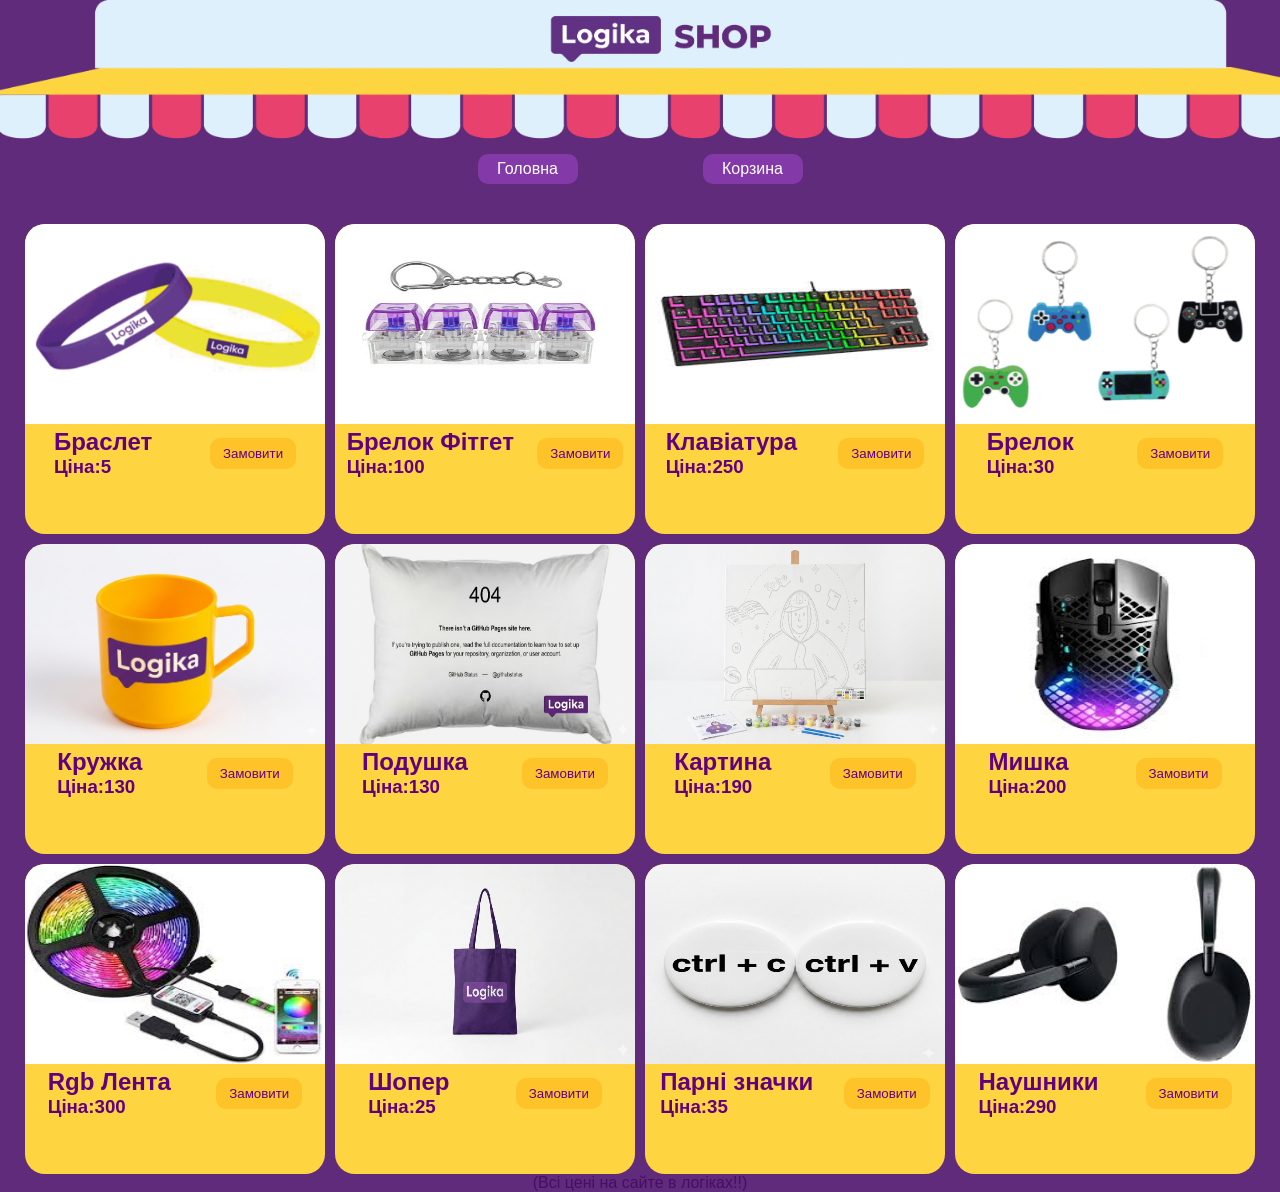
==== index.html @ fb31494c "Add files via upload" ====
<!DOCTYPE html>
<html lang="ua">

<head>
    <link rel="shortcut icon" href="images/logo.jpg">
    <link rel="stylesheet" href="indexstyle.css">
    <title>Logika Shop</title>
    <meta name="viewport" content="width=device-width, initial-scale=1.0">
</head>

<body>
    <div class="head">
        <a href="https://logikaschool.com/" target="_blank" rel="noopener noreferrer"><img src="images/title.png"></a>
        <div class="topline">
            <ul>
                <li><a href="">Головна</a></li>
                <li><a href="basket.html">Корзина</a></li>
            </ul>
        </div>
    </div>
    <div class="cardContainer" id="Container"></div>
    <div class="bottomline">
        <p>(Всі цені на сайте в логіках!!)</p>
    </div>
    <script src="indexscript.js"></script>
</body>

</html>
---- indexstyle.css ----
* {
    margin: 0;
    padding: 0;
    box-sizing: border-box;
}

html {
    background-color: #602b7b;
    font-family: sans-serif;
    overflow-x: hidden;
}

img {
    height: 150px;
}

.topline {
    display: flex;
    justify-content: center;
}

.topline ul{
    width: 50vh;
    display: flex;
    list-style: none;
    justify-content: space-around;
}

.topline ul li {
    width: 100px;
    height: 30px;
    background-color: #833aa8;
    display: flex;
    justify-content: center;
    align-items: center;
    border-radius: 10px;
}

.topline ul a {
    color: white;
    text-decoration: none;
}

.cardContainer{
    margin-top: 40px;
    display: flex;
    flex-wrap: wrap;
    justify-content: center;
    gap: 10px;
}

.card {
    width: 300px;
    height: 310px;
    background-color: #ffd441;
    border-radius: 20px;
}

.card img {
    width: 300px;
    height: 200px;
    border-radius: 20px 20px 0 0;
}

.interface {
    display: flex;
    justify-content: space-around;
    align-items: center;
    color: #620080;
}

.interface button {
    width: 86px;
    height: 31px;
    cursor: pointer;
    border: none;
    border-radius: 10px;
    background-color: #ffc32a;
    color: #620080;
    transition: 0.3s;
}

.interface button:hover {
    transform: scale(1.2);
    border-radius: 5px;
}

.interface button:active {
    background-color: #ffd876;
    color: А#ffffff;
    border-radius: 10px;
}

.bottomline {
    display: flex;
    justify-content: center;
    color: #480d66;
}

@media (max-width: 768px) {
    img {
        height: 40px;
    }
    .card img {
        width: 200px;
        height: 100px;
    }

    .card {
        width: 200px;
        height: 210px;
        background-color: #ffd441;
        border-radius: 20px;
    }

}
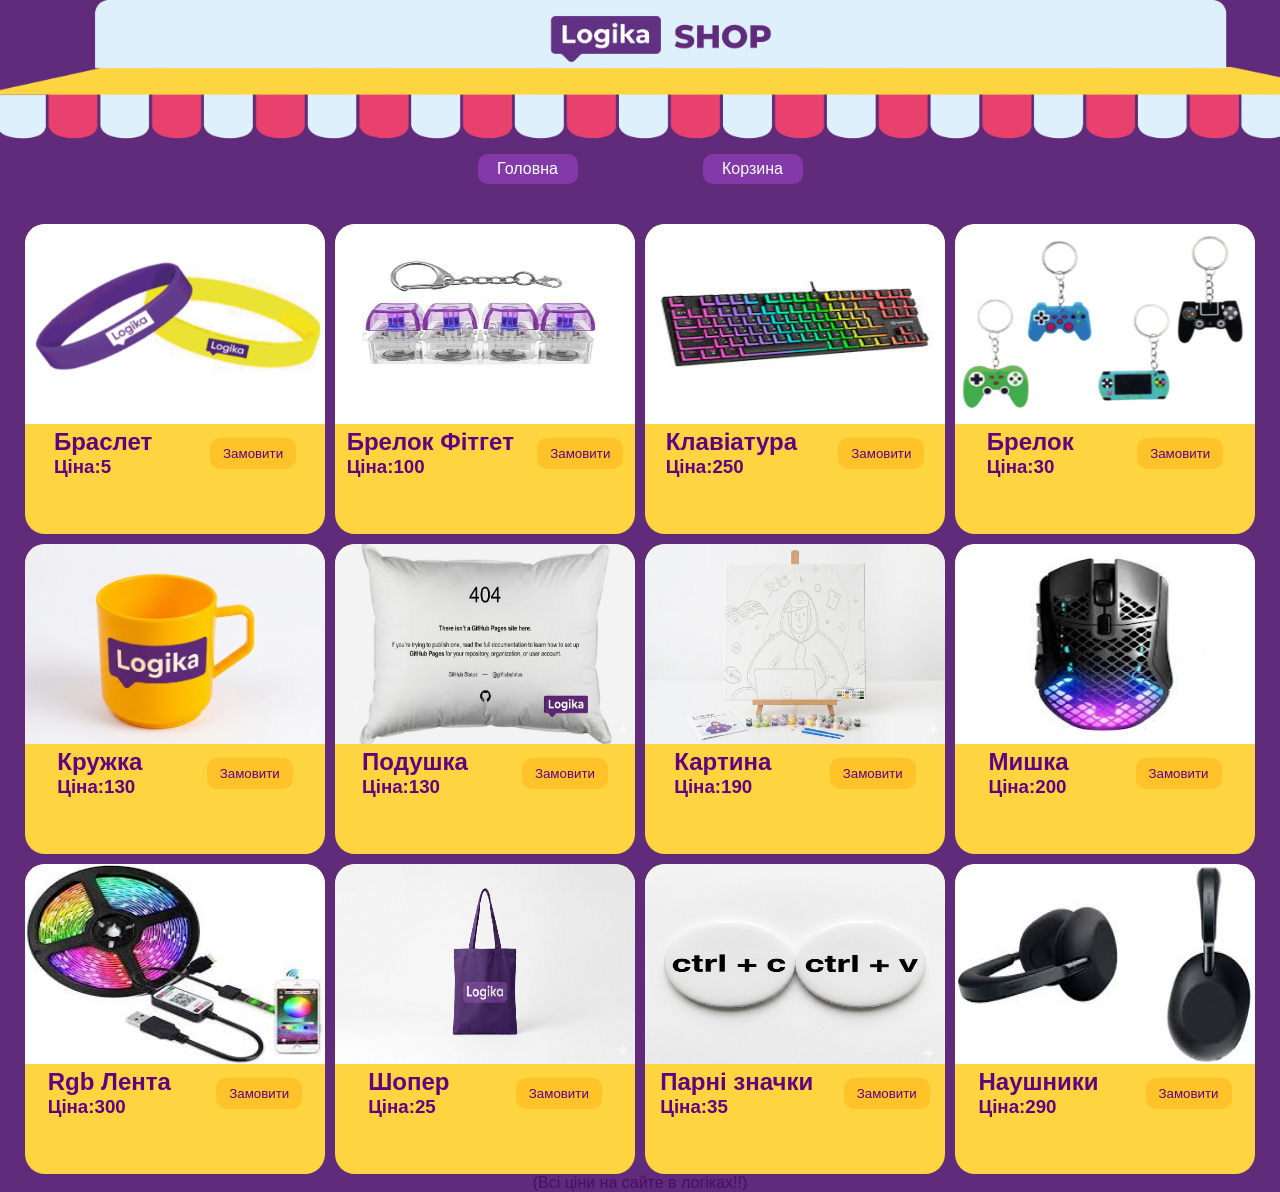
==== commit df965bf8: "Update index.html" ====
--- a/index.html
+++ b/index.html
@@ -20,9 +20,9 @@
     </div>
     <div class="cardContainer" id="Container"></div>
     <div class="bottomline">
-        <p>(Всі цені на сайте в логіках!!)</p>
+        <p>(Всі ціни на сайте в логіках!!)</p>
     </div>
     <script src="indexscript.js"></script>
 </body>
 
-</html>+</html>
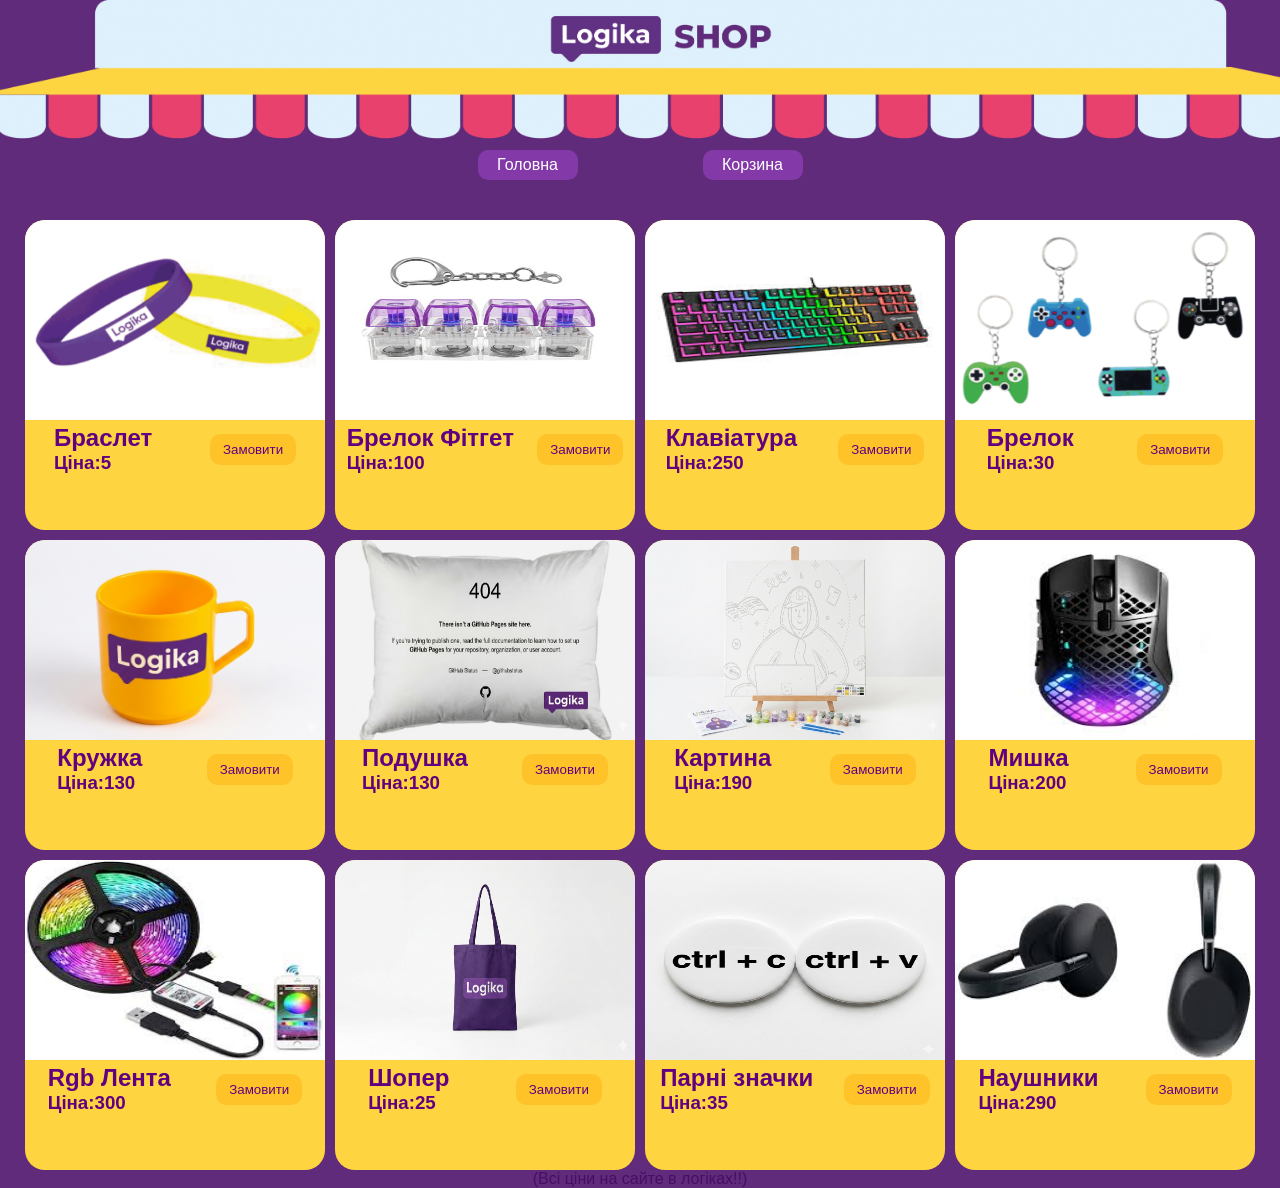
==== commit d4ea6a27: "Update index.html" ====
--- a/index.html
+++ b/index.html
@@ -10,7 +10,7 @@
 
 <body>
     <div class="head">
-        <a href="https://logikaschool.com/" target="_blank" rel="noopener noreferrer"><img src="images/title.png"></a>
+        <a href="https://logikaschool.com/" target="_blank" rel="noopener noreferrer"><img class="topline" src="images/title.png"></a>
         <div class="topline">
             <ul>
                 <li><a href="">Головна</a></li>
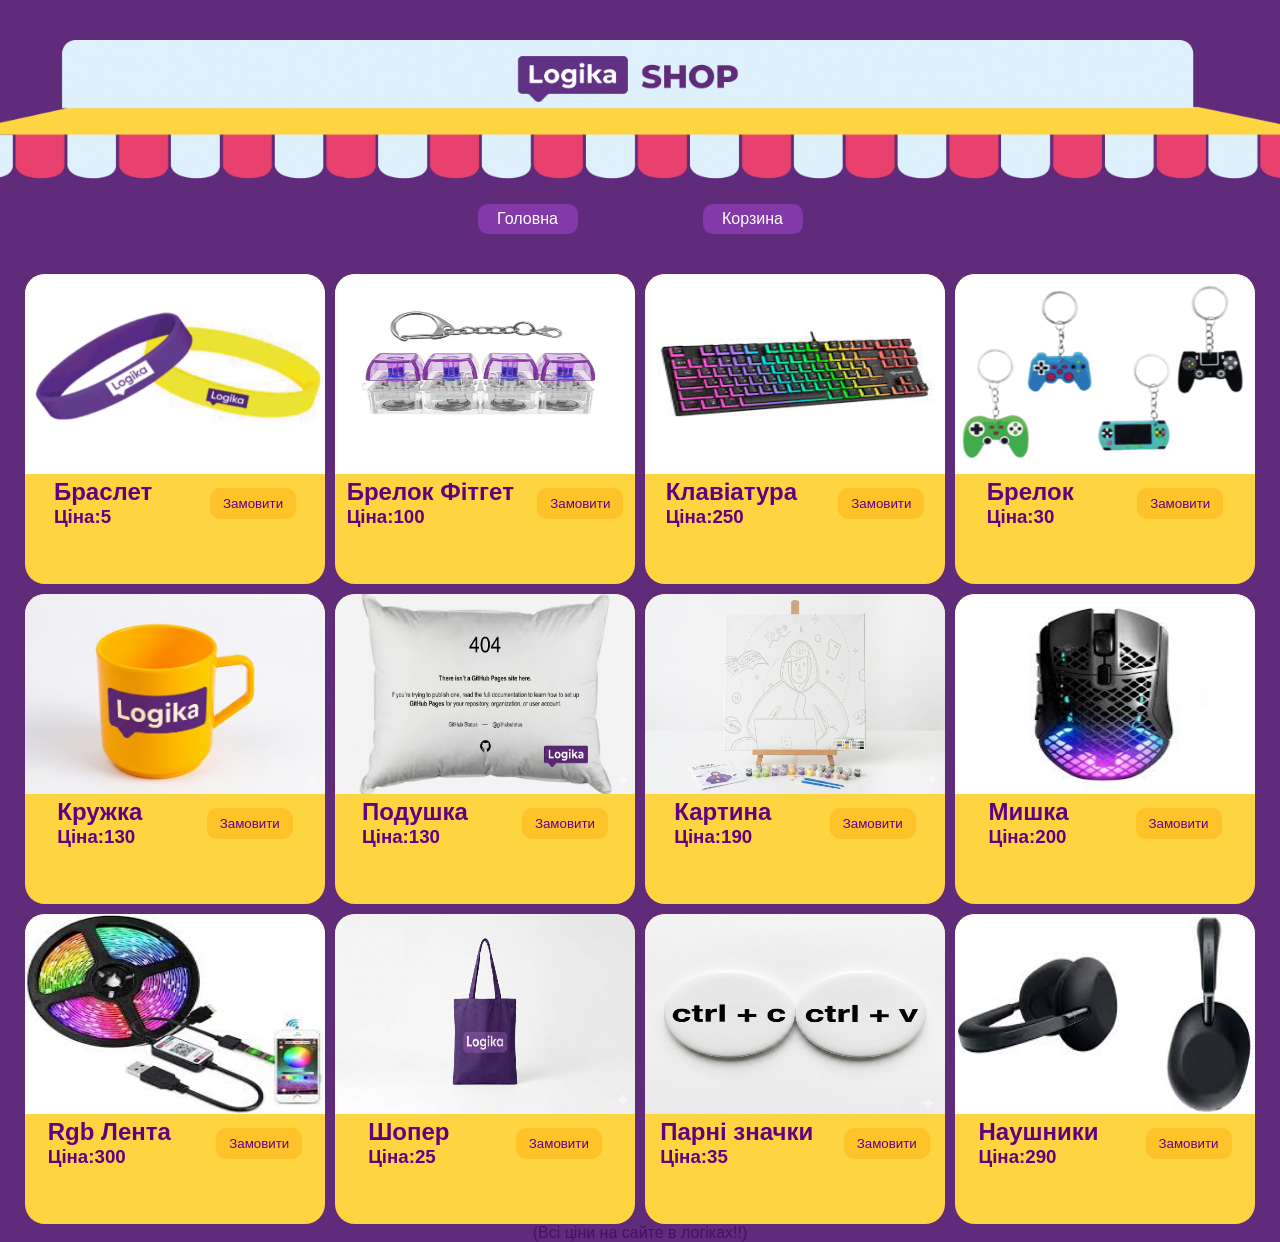
==== commit 269ac215: "Update index.html" ====
--- a/index.html
+++ b/index.html
@@ -9,8 +9,8 @@
 </head>
 
 <body>
-    <div class="head">
-        <a href="https://logikaschool.com/" target="_blank" rel="noopener noreferrer"><img class="topline" src="images/title.png"></a>
+    <div class="cardContainer">
+        <a href="https://logikaschool.com/" target="_blank" rel="noopener noreferrer"><img src="images/title.png"></a>
         <div class="topline">
             <ul>
                 <li><a href="">Головна</a></li>
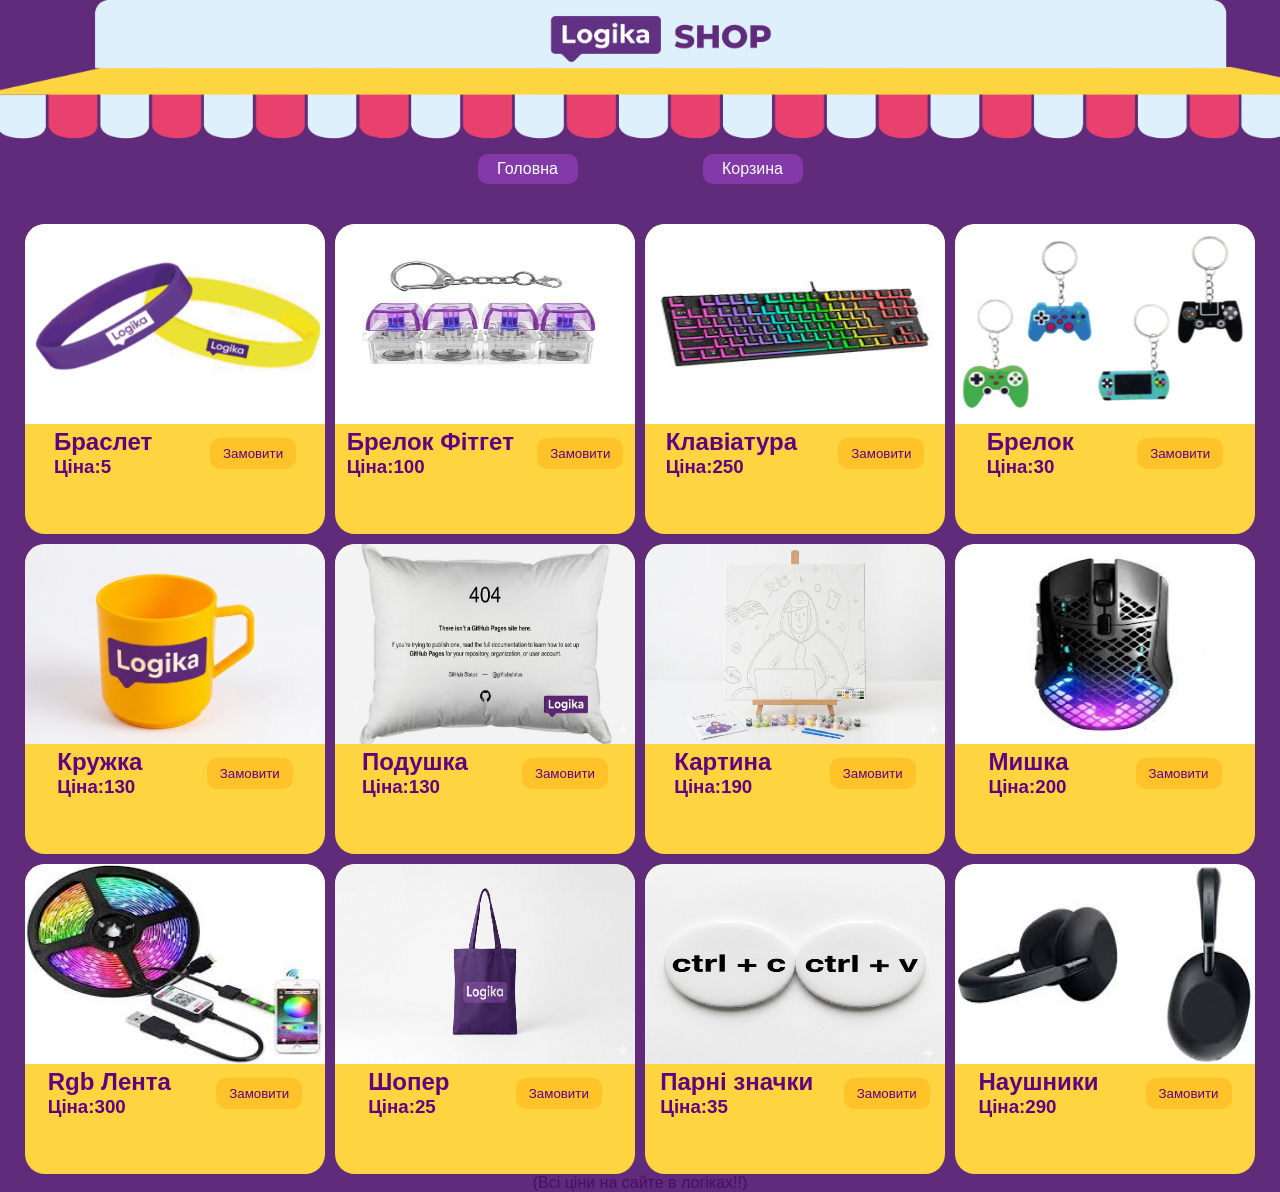
==== commit 39719cd7: "Update index.html" ====
--- a/index.html
+++ b/index.html
@@ -9,7 +9,7 @@
 </head>
 
 <body>
-    <div class="cardContainer">
+    <div class="head">
         <a href="https://logikaschool.com/" target="_blank" rel="noopener noreferrer"><img src="images/title.png"></a>
         <div class="topline">
             <ul>
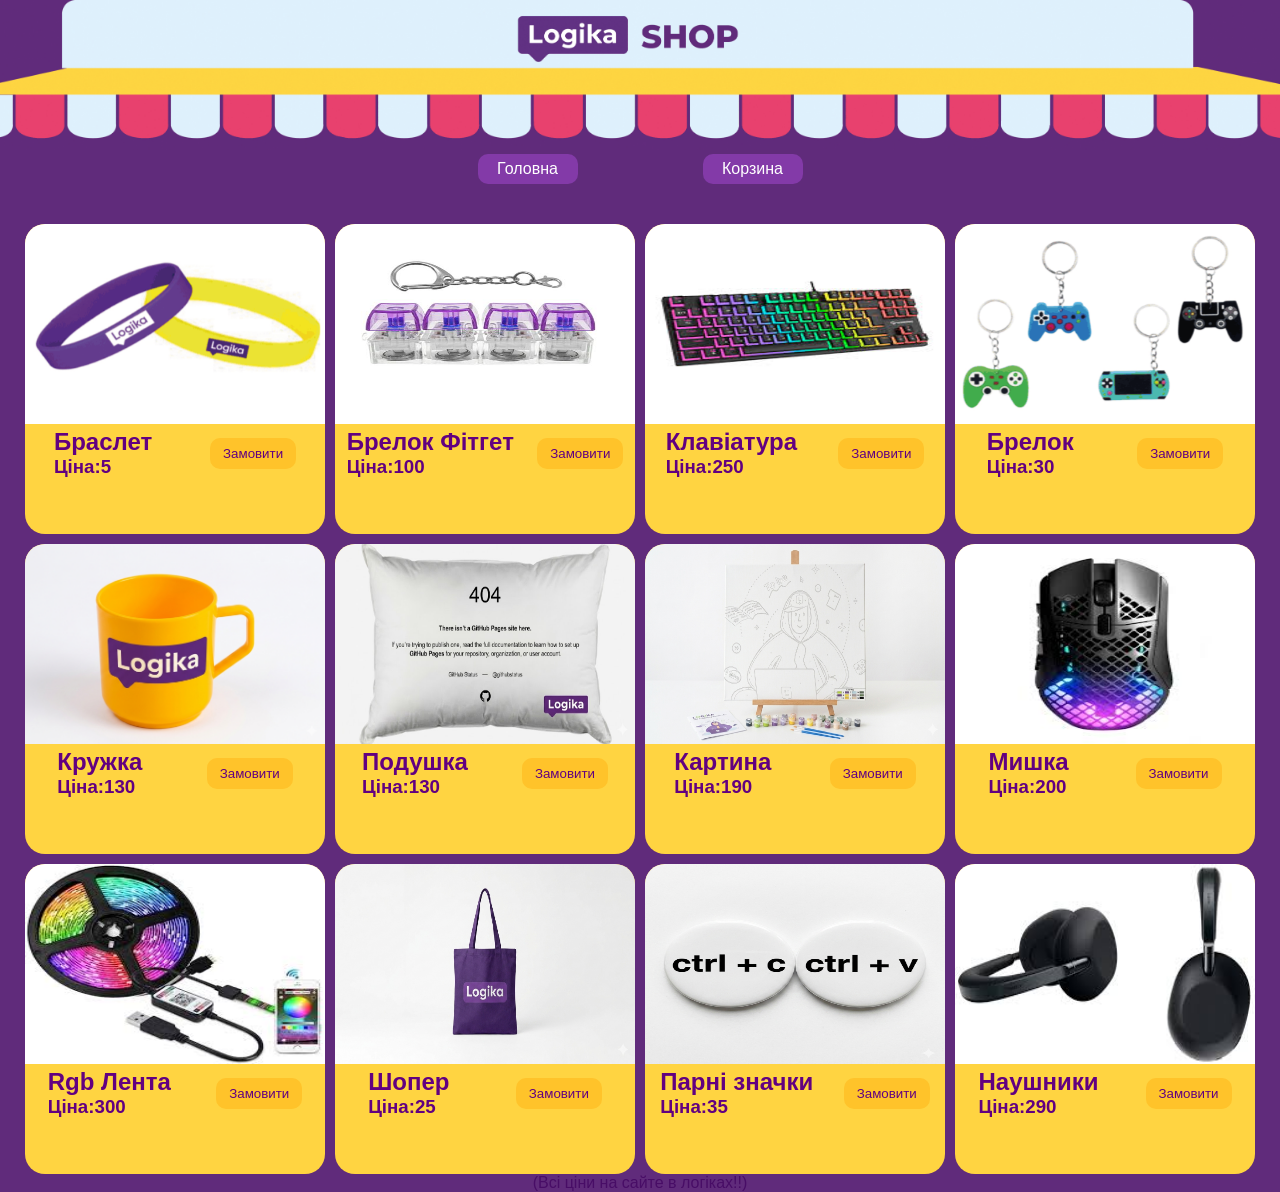
==== commit 713d86bd: "Update index.html" ====
--- a/index.html
+++ b/index.html
@@ -11,12 +11,12 @@
 <body>
     <div class="head">
         <a href="https://logikaschool.com/" target="_blank" rel="noopener noreferrer"><img src="images/title.png"></a>
-        <div class="topline">
-            <ul>
-                <li><a href="">Головна</a></li>
-                <li><a href="basket.html">Корзина</a></li>
-            </ul>
-        </div>
+    </div>
+    <div class="topline">
+        <ul>
+            <li><a href="">Головна</a></li>
+            <li><a href="basket.html">Корзина</a></li>
+        </ul>
     </div>
     <div class="cardContainer" id="Container"></div>
     <div class="bottomline">
--- a/indexstyle.css
+++ b/indexstyle.css
@@ -17,6 +17,12 @@
 .topline {
     display: flex;
     justify-content: center;
+}
+
+.head {
+    display: flex;
+    justify-content: center;
+    flex-wrap: wrap;
 }
 
 .topline ul{
@@ -113,4 +119,4 @@
         border-radius: 20px;
     }
 
-}+}
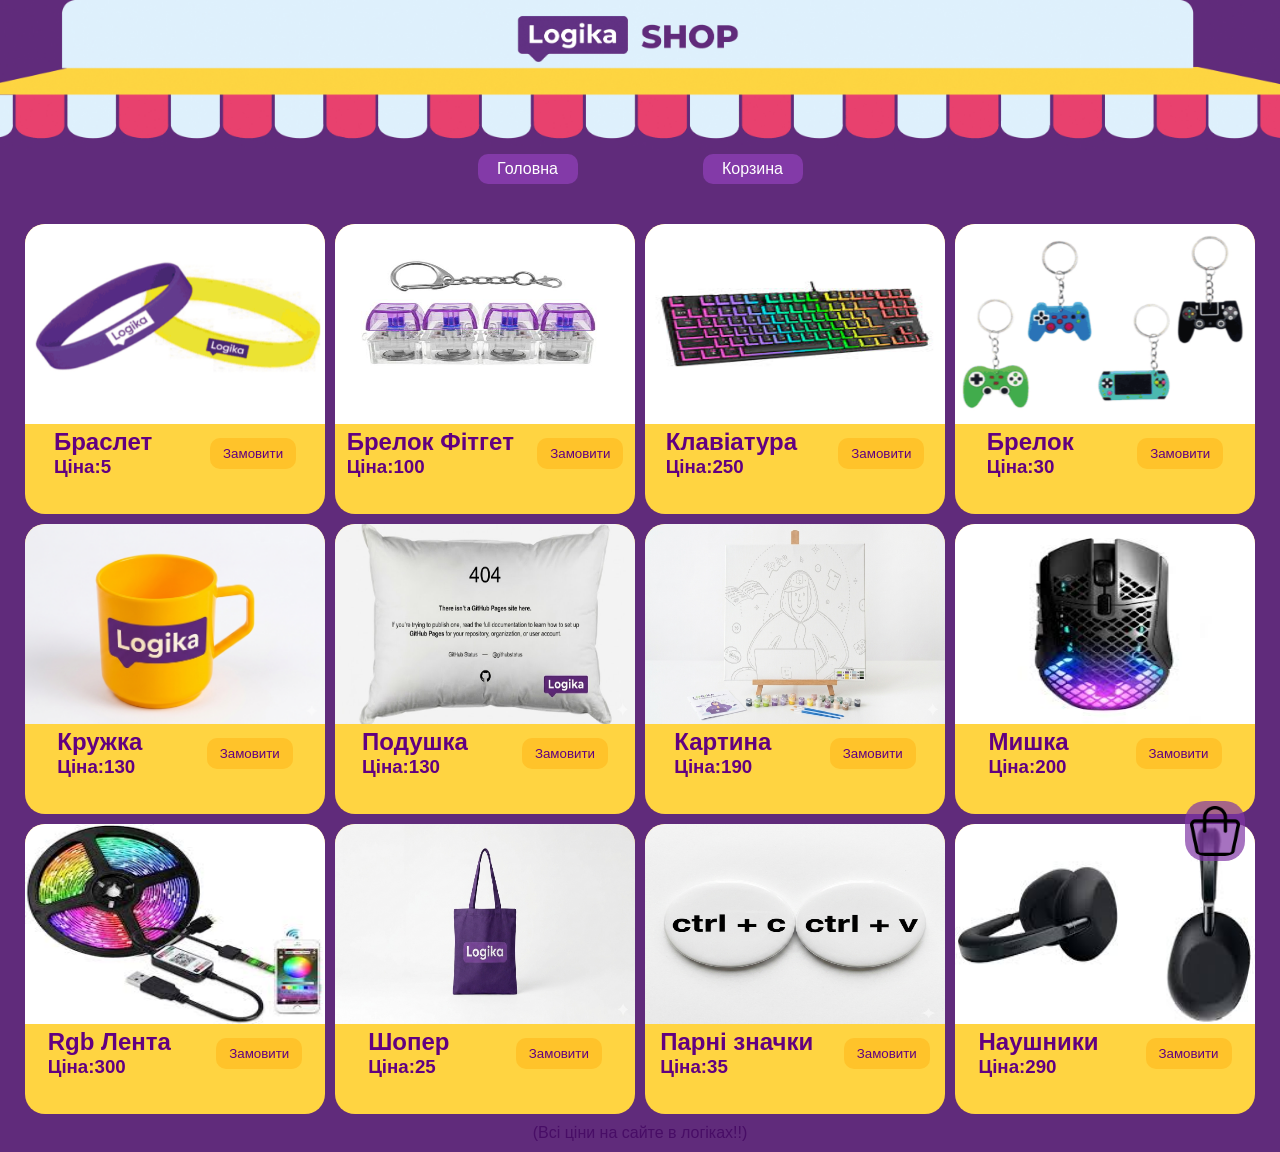
==== commit 8691b842: "Add files via upload" ====
--- a/index.html
+++ b/index.html
@@ -9,6 +9,9 @@
 </head>
 
 <body>
+    <div class="fixedConteiner">
+        <a href="basket.html" class="basket"><img src="images/basket.png"></a>
+    </div>
     <div class="head">
         <a href="https://logikaschool.com/" target="_blank" rel="noopener noreferrer"><img src="images/title.png"></a>
     </div>
--- a/indexstyle.css
+++ b/indexstyle.css
@@ -49,6 +49,7 @@
 
 .cardContainer{
     margin-top: 40px;
+    margin-bottom: 10px;
     display: flex;
     flex-wrap: wrap;
     justify-content: center;
@@ -57,7 +58,7 @@
 
 .card {
     width: 300px;
-    height: 310px;
+    height: 290px;
     background-color: #ffd441;
     border-radius: 20px;
 }
@@ -74,6 +75,7 @@
     align-items: center;
     color: #620080;
 }
+
 
 .interface button {
     width: 86px;
@@ -98,13 +100,36 @@
 }
 
 .bottomline {
+    margin-bottom: 10px;
     display: flex;
     justify-content: center;
     color: #480d66;
 }
 
+.fixedConteiner {
+    position: fixed;
+    bottom: 20px;
+    right: 20px;
+    z-index: 1000;
+    padding: 15px;
+}
+
+.basket img{
+    height: 60px;
+    width: 60px;
+    background-color: rgba(128, 55, 165, 0.7);
+    padding: 5px;
+    border-radius: 20px;
+    transition: 0.3s;
+}
+
+.basket img:hover {
+    transform: scale(1.4);
+    border-radius: 10px;
+}
+
 @media (max-width: 768px) {
-    img {
+    .head img {
         height: 40px;
     }
     .card img {
@@ -119,4 +144,4 @@
         border-radius: 20px;
     }
 
-}
+}
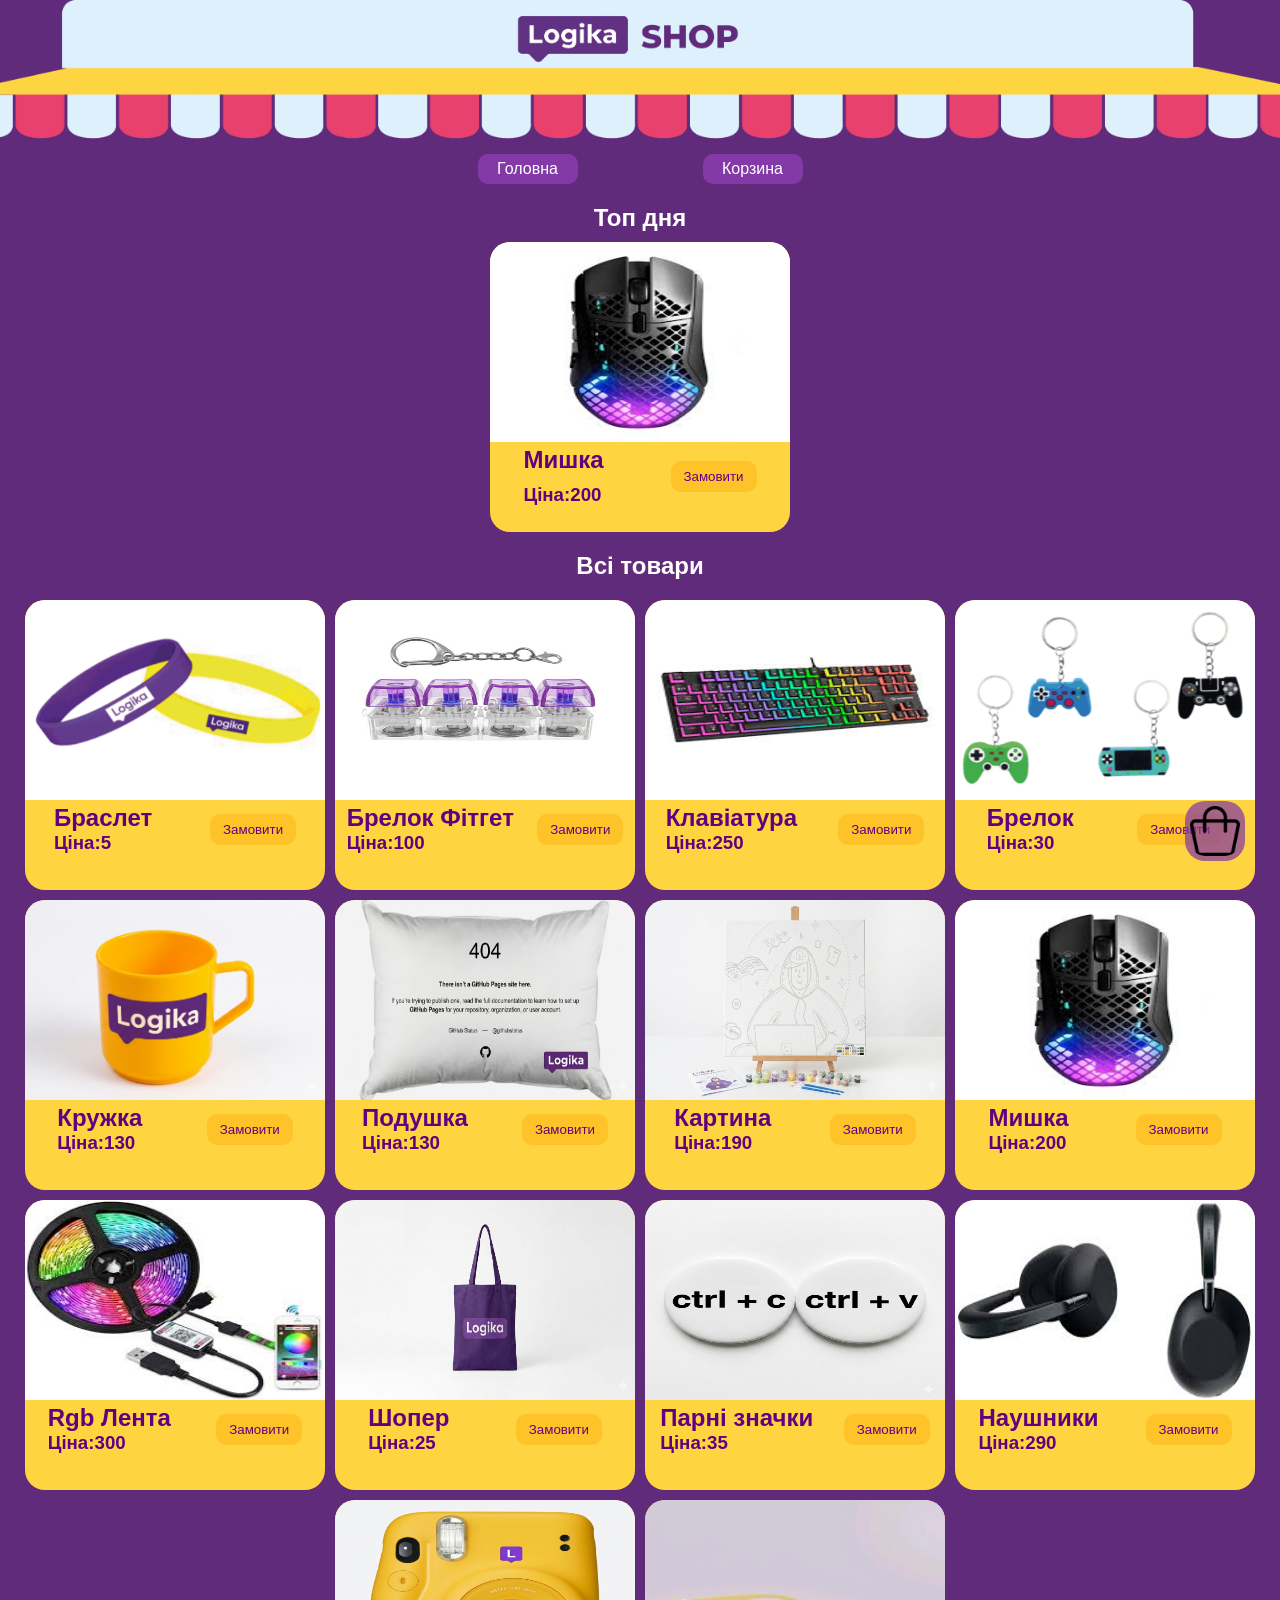
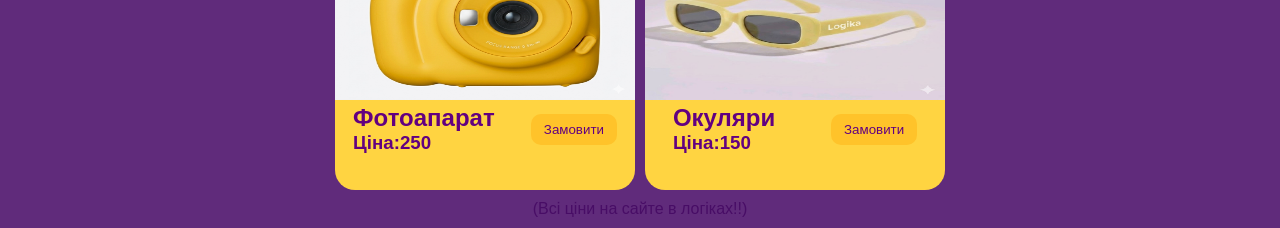
==== commit 994da83a: "Add files via upload" ====
--- a/index.html
+++ b/index.html
@@ -21,6 +21,13 @@
             <li><a href="basket.html">Корзина</a></li>
         </ul>
     </div>
+    <div class="bestContainer">
+        <h2>Топ дня</h2>
+        <div class="best" id="best"></div>
+    </div>
+    <div class="topCardLine">
+        <h2>Всі товари</h2>
+    </div>
     <div class="cardContainer" id="Container"></div>
     <div class="bottomline">
         <p>(Всі ціни на сайте в логіках!!)</p>
@@ -28,4 +35,4 @@
     <script src="indexscript.js"></script>
 </body>
 
-</html>
+</html>
--- a/indexstyle.css
+++ b/indexstyle.css
@@ -8,6 +8,14 @@
     background-color: #602b7b;
     font-family: sans-serif;
     overflow-x: hidden;
+}
+
+html, body {
+    width: 100%;
+    max-width: 100%;
+    overflow-x: hidden;
+    margin: 0;
+    padding: 0;
 }
 
 img {
@@ -48,7 +56,7 @@
 }
 
 .cardContainer{
-    margin-top: 40px;
+    margin-top: 20px;
     margin-bottom: 10px;
     display: flex;
     flex-wrap: wrap;
@@ -128,6 +136,25 @@
     border-radius: 10px;
 }
 
+.topCardLine {
+    text-align: center;
+    margin-top: 10px;
+    color: white;
+}
+
+.bestContainer {
+    color: white;
+    display: flex;
+    align-items: center;
+    flex-direction: column;
+    margin-top: 20px;
+    margin-bottom: 20px;
+}
+
+.bestContainer h2 {
+    margin-bottom: 10px;
+}
+
 @media (max-width: 768px) {
     .head img {
         height: 40px;
